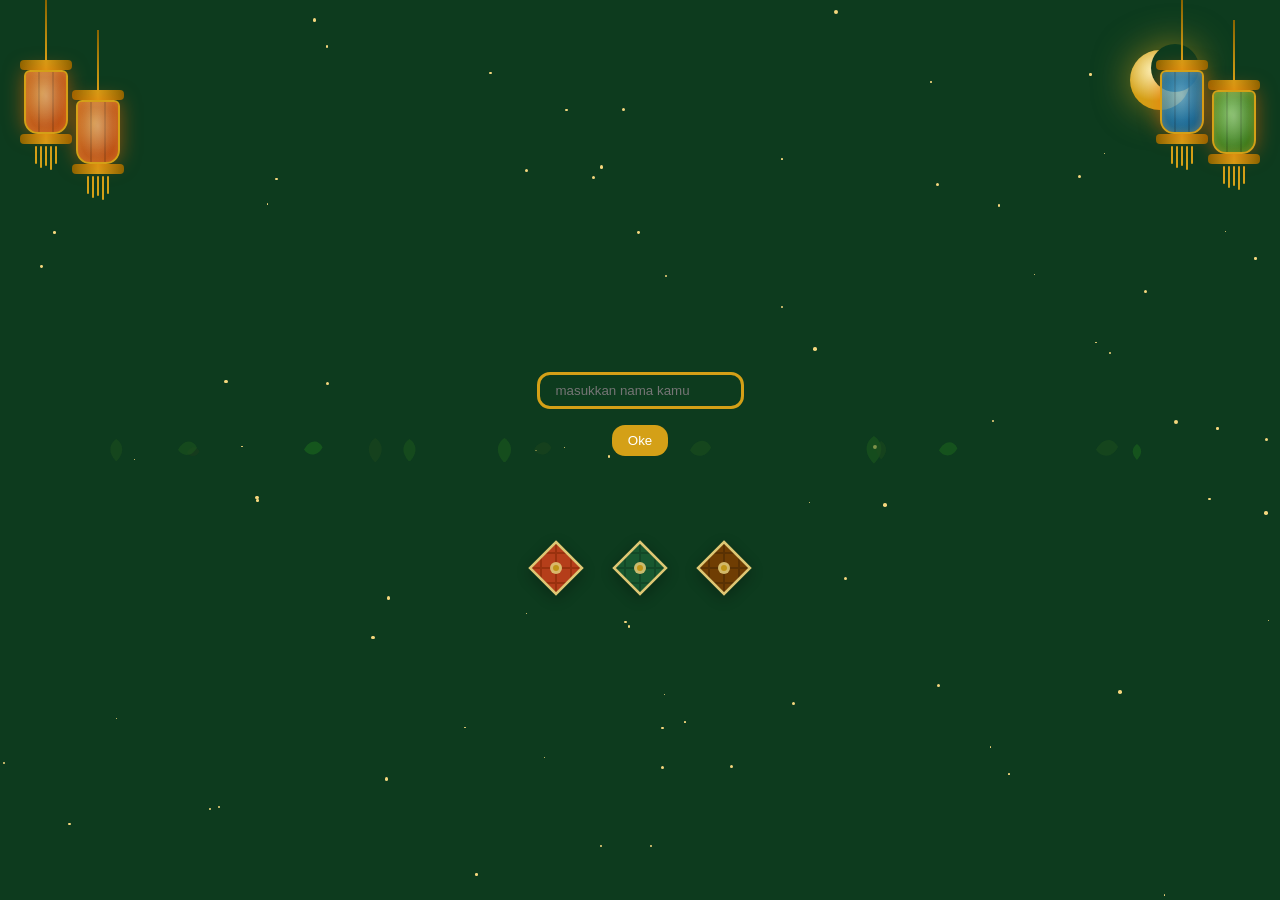
==== index.html @ 44c919b3 "first commit" ====
<!DOCTYPE html>
<html lang="id">
<head>
<meta charset="UTF-8">
<meta name="viewport" content="width=device-width, initial-scale=1.0">
<title>Ketupat Ramadan</title>
<link href="https://fonts.googleapis.com/css2?family=Amiri:ital,wght@0,400;0,700;1,400&family=Cinzel+Decorative:wght@700&display=swap" rel="stylesheet">
<link rel="stylesheet" href="style.css">
</head>
<body>

<!-- Stars -->
<div class="stars" id="stars"></div>

<!-- Moon -->
<div class="moon">
  <svg viewBox="0 0 80 80" xmlns="http://www.w3.org/2000/svg">
    <defs>
      <radialGradient id="moonGrad" cx="40%" cy="35%">
        <stop offset="0%" stop-color="#fff9c4"/>
        <stop offset="100%" stop-color="#d4a017"/>
      </radialGradient>
    </defs>
    <circle cx="40" cy="40" r="30" fill="url(#moonGrad)"/>
    <circle cx="55" cy="28" r="24" fill="#0d3b1e"/>
  </svg>
</div>

<!-- Lanterns left -->
<div class="lantern-wrap left">
  <div class="lantern">
    <div class="lantern-string"></div>
    <div class="lantern-top"></div>
    <div class="lantern-body"><div class="lantern-glow"></div></div>
    <div class="lantern-bot"></div>
    <div class="lantern-fringe">
      <div class="fringe-strand"></div><div class="fringe-strand"></div>
      <div class="fringe-strand"></div><div class="fringe-strand"></div>
      <div class="fringe-strand"></div>
    </div>
  </div>
  <div class="lantern" style="margin-top:30px">
    <div class="lantern-string"></div>
    <div class="lantern-top"></div>
    <div class="lantern-body"><div class="lantern-glow"></div></div>
    <div class="lantern-bot"></div>
    <div class="lantern-fringe">
      <div class="fringe-strand"></div><div class="fringe-strand"></div>
      <div class="fringe-strand"></div><div class="fringe-strand"></div>
      <div class="fringe-strand"></div>
    </div>
  </div>
</div>

<!-- Lanterns right -->
<div class="lantern-wrap right">
  <div class="lantern" style="animation-delay:-0.8s">
    <div class="lantern-string"></div>
    <div class="lantern-top"></div>
    <div class="lantern-body" style="background:radial-gradient(ellipse at 40% 35%, #33aaff99, #005599dd)">
      <div class="lantern-glow"></div>
    </div>
    <div class="lantern-bot"></div>
    <div class="lantern-fringe">
      <div class="fringe-strand"></div><div class="fringe-strand"></div>
      <div class="fringe-strand"></div><div class="fringe-strand"></div>
      <div class="fringe-strand"></div>
    </div>
  </div>
  <div class="lantern" style="margin-top:20px;animation-delay:-2s">
    <div class="lantern-string"></div>
    <div class="lantern-top"></div>
    <div class="lantern-body" style="background:radial-gradient(ellipse at 40% 35%, #aaff6699, #226600dd)">
      <div class="lantern-glow"></div>
    </div>
    <div class="lantern-bot"></div>
    <div class="lantern-fringe">
      <div class="fringe-strand"></div><div class="fringe-strand"></div>
      <div class="fringe-strand"></div><div class="fringe-strand"></div>
      <div class="fringe-strand"></div>
    </div>
  </div>
</div>

<!-- Main Stage -->
<div class="stage">

  <form class="input-nama">
    <input id="nama" type="text" name="nama" value="" placeholder="masukkan nama kamu">
    <br>
    <button id="confirm" name="confirm" type="submit">Oke</button>
  </form>
  <div id="welcomeText" class="welcome-text" aria-live="polite"></div>

  <!-- Mini ketupats row -->
  <div class="mini-row">
    <div class="mini-ketupat">
      <svg width="60" height="60" viewBox="0 0 60 60" xmlns="http://www.w3.org/2000/svg">
        <defs>
          <clipPath id="dc1"><polygon points="30,4 56,30 30,56 4,30"/></clipPath>
        </defs>
        <polygon points="30,4 56,30 30,56 4,30" fill="#c8401a"/>
        <g clip-path="url(#dc1)">
          <g stroke="#8a2200" stroke-width="2" opacity="0.5">
            <line x1="0" y1="15" x2="60" y2="15"/><line x1="0" y1="30" x2="60" y2="30"/><line x1="0" y1="45" x2="60" y2="45"/>
            <line x1="15" y1="0" x2="15" y2="60"/><line x1="30" y1="0" x2="30" y2="60"/><line x1="45" y1="0" x2="45" y2="60"/>
          </g>
        </g>
        <polygon points="30,4 56,30 30,56 4,30" fill="none" stroke="#f5d77e" stroke-width="2.5"/>
        <circle cx="30" cy="30" r="6" fill="#f5d77e" opacity="0.9"/>
        <circle cx="30" cy="30" r="3" fill="#d4a017"/>
      </svg>
    </div>
    <div class="mini-ketupat">
      <svg width="60" height="60" viewBox="0 0 60 60" xmlns="http://www.w3.org/2000/svg">
        <defs>
          <clipPath id="dc2"><polygon points="30,4 56,30 30,56 4,30"/></clipPath>
        </defs>
        <polygon points="30,4 56,30 30,56 4,30" fill="#1a5c32"/>
        <g clip-path="url(#dc2)">
          <g stroke="#0d3b1e" stroke-width="2" opacity="0.5">
            <line x1="0" y1="15" x2="60" y2="15"/><line x1="0" y1="30" x2="60" y2="30"/><line x1="0" y1="45" x2="60" y2="45"/>
            <line x1="15" y1="0" x2="15" y2="60"/><line x1="30" y1="0" x2="30" y2="60"/><line x1="45" y1="0" x2="45" y2="60"/>
          </g>
        </g>
        <polygon points="30,4 56,30 30,56 4,30" fill="none" stroke="#f5d77e" stroke-width="2.5"/>
        <circle cx="30" cy="30" r="6" fill="#f5d77e" opacity="0.9"/>
        <circle cx="30" cy="30" r="3" fill="#d4a017"/>
      </svg>
    </div>
    <div class="mini-ketupat">
      <svg width="60" height="60" viewBox="0 0 60 60" xmlns="http://www.w3.org/2000/svg">
        <defs>
          <clipPath id="dc3"><polygon points="30,4 56,30 30,56 4,30"/></clipPath>
        </defs>
        <polygon points="30,4 56,30 30,56 4,30" fill="#7b3f00"/>
        <g clip-path="url(#dc3)">
          <g stroke="#4a2500" stroke-width="2" opacity="0.5">
            <line x1="0" y1="15" x2="60" y2="15"/><line x1="0" y1="30" x2="60" y2="30"/><line x1="0" y1="45" x2="60" y2="45"/>
            <line x1="15" y1="0" x2="15" y2="60"/><line x1="30" y1="0" x2="30" y2="60"/><line x1="45" y1="0" x2="45" y2="60"/>
          </g>
        </g>
        <polygon points="30,4 56,30 30,56 4,30" fill="none" stroke="#f5d77e" stroke-width="2.5"/>
        <circle cx="30" cy="30" r="6" fill="#f5d77e" opacity="0.9"/>
        <circle cx="30" cy="30" r="3" fill="#d4a017"/>
      </svg>
    </div>
  </div>

</div>
<script src="audio.js"></script>
<script src="script.js"></script>
</body>
</html>
---- style.css ----
:root {
    --gold: #d4a017;
    --gold-light: #f5d77e;
    --gold-dark: #8a6300;
    --green-deep: #0d3b1e;
    --green-mid: #1a5c32;
    --green-light: #2d8a50;
    --cream: #fdf6e3;
    --accent: #c8401a;
  }

  * { margin: 0; padding: 0; box-sizing: border-box; }

  body {
    background: var(--green-deep);
    min-height: 100vh;
    display: flex;
    flex-direction: column;
    align-items: center;
    justify-content: center;
    font-family: 'Amiri', serif;
    overflow: hidden;
    position: relative;
  }

  /* === BACKGROUND STARS === */
  .stars {
    position: fixed;
    inset: 0;
    pointer-events: none;
    z-index: 0;
  }
  .star {
    position: absolute;
    background: var(--gold-light);
    border-radius: 50%;
    animation: twinkle var(--d) ease-in-out infinite alternate;
  }
  @keyframes twinkle {
    from { opacity: 0.1; transform: scale(0.8); }
    to   { opacity: 0.9; transform: scale(1.2); }
  }

  /* === CRESCENT MOON === */
  .moon {
    position: fixed;
    top: 40px;
    right: 80px;
    width: 80px;
    height: 80px;
    z-index: 1;
    animation: moonFloat 6s ease-in-out infinite;
  }
  @keyframes moonFloat {
    0%,100% { transform: translateY(0) rotate(-5deg); }
    50%      { transform: translateY(-12px) rotate(5deg); }
  }
  .moon svg { filter: drop-shadow(0 0 18px #d4a01799); }

  /* === LANTERNS === */
  .lantern-wrap {
    position: fixed;
    top: 0;
    display: flex;
    gap: 0;
    z-index: 1;
    pointer-events: none;
  }
  .lantern-wrap.left  { left: 20px; }
  .lantern-wrap.right { right: 20px; }

  .lantern {
    display: flex;
    flex-direction: column;
    align-items: center;
    animation: sway 4s ease-in-out infinite;
    transform-origin: top center;
  }
  .lantern:nth-child(2) { animation-delay: -1.5s; }
  .lantern-string {
    width: 2px;
    height: 60px;
    background: linear-gradient(to bottom, var(--gold-dark), var(--gold));
  }
  .lantern-body {
    width: 44px;
    height: 64px;
    background: radial-gradient(ellipse at 40% 35%, #ff9933cc, #cc3300dd);
    border-radius: 6px 6px 14px 14px;
    border: 2px solid var(--gold);
    box-shadow: 0 0 20px #ff660088, inset 0 0 12px #ffcc6666;
    position: relative;
    overflow: hidden;
  }
  .lantern-body::before {
    content: '';
    position: absolute;
    inset: 0;
    background: repeating-linear-gradient(
      90deg,
      transparent 0px, transparent 12px,
      rgba(0,0,0,0.15) 12px, rgba(0,0,0,0.15) 14px
    );
  }
  .lantern-glow {
    position: absolute;
    inset: 0;
    background: radial-gradient(ellipse at 50% 40%, #ffffff44 0%, transparent 70%);
    animation: flicker 2s ease-in-out infinite;
  }
  .lantern-top, .lantern-bot {
    width: 52px;
    height: 10px;
    background: linear-gradient(90deg, var(--gold-dark), var(--gold), var(--gold-dark));
    border-radius: 4px;
  }
  .lantern-fringe {
    display: flex;
    gap: 3px;
    margin-top: 2px;
  }
  .fringe-strand {
    width: 2px;
    height: 18px;
    background: var(--gold);
    border-radius: 1px;
    animation: fringeWave 3s ease-in-out infinite;
  }
  .fringe-strand:nth-child(2) { animation-delay: 0.2s; height: 22px; }
  .fringe-strand:nth-child(3) { animation-delay: 0.4s; height: 20px; }
  .fringe-strand:nth-child(4) { animation-delay: 0.1s; height: 24px; }
  .fringe-strand:nth-child(5) { animation-delay: 0.3s; height: 18px; }

  @keyframes sway {
    0%,100% { transform: rotate(-6deg); }
    50%      { transform: rotate(6deg); }
  }
  @keyframes flicker {
    0%,100% { opacity: 0.8; }
    50%      { opacity: 1; }
  }
  @keyframes fringeWave {
    0%,100% { transform: skewX(-8deg); }
    50%      { transform: skewX(8deg); }
  }

  /* === MAIN STAGE === */
  .stage {
    position: relative;
    z-index: 2;
    display: flex;
    flex-direction: column;
    align-items: center;
    gap: 24px;
    margin-top: 5rem;
  }

  /* === KETUPAT SVG === */
  .ketupat-container {
    position: relative;
    width: 320px;
    height: 320px;
    display: flex;
    align-items: center;
    justify-content: center;
  }

  .ketupat-wrap {
    position: relative;
    animation: ketupatFloat 5s ease-in-out infinite;
    filter: drop-shadow(0 16px 40px #0008);
  }

  @keyframes ketupatFloat {
    0%,100% { transform: translateY(0) rotate(0deg); }
    25%      { transform: translateY(-14px) rotate(2deg); }
    75%      { transform: translateY(-8px) rotate(-2deg); }
  }

  /* Glow ring behind ketupat */
  .ketupat-glow {
    position: absolute;
    width: 200px;
    height: 200px;
    border-radius: 50%;
    background: radial-gradient(circle, #d4a01733 0%, transparent 70%);
    animation: glowPulse 3s ease-in-out infinite;
    top: 50%;
    left: 50%;
    transform: translate(-50%, -50%);
  }
  @keyframes glowPulse {
    0%,100% { transform: translate(-50%,-50%) scale(1);   opacity: 0.6; }
    50%      { transform: translate(-50%,-50%) scale(1.3); opacity: 1; }
  }

  /* Sparkles */
  .sparkle {
    position: absolute;
    pointer-events: none;
    animation: sparkleAnim var(--sd) ease-in-out infinite;
    animation-delay: var(--ss);
    top: var(--sy);
    left: var(--sx);
  }
  @keyframes sparkleAnim {
    0%,100% { opacity: 0; transform: scale(0) rotate(0deg); }
    50%      { opacity: 1; transform: scale(1) rotate(180deg); }
  }

  /* === TEXT === */
  .arabic-text {
    font-family: 'Amiri', serif;
    font-size: 2.6rem;
    color: var(--gold-light);
    text-shadow: 0 0 20px #d4a01766;
    letter-spacing: 0.05em;
    animation: textGlow 3s ease-in-out infinite alternate;
    text-align: center;
  }
  @keyframes textGlow {
    from { text-shadow: 0 0 10px #d4a01744; }
    to   { text-shadow: 0 0 30px #d4a017cc, 0 0 60px #d4a01755; }
  }

  .title {
    font-family: 'Cinzel Decorative', cursive;
    font-size: 1.5rem;
    color: var(--gold);
    letter-spacing: 0.15em;
    text-align: center;
    text-shadow: 0 2px 8px #0006;
    animation: fadeIn 2s ease;
  }

  .subtitle {
    font-family: 'Amiri', serif;
    font-size: 1.1rem;
    color: var(--cream);
    opacity: 0.75;
    text-align: center;
    letter-spacing: 0.06em;
  }

  /* === ORNAMENT DIVIDER === */
  .divider {
    display: flex;
    align-items: center;
    gap: 12px;
    color: var(--gold);
    opacity: 0.7;
    font-size: 1.2rem;
  }
  .divider-line {
    width: 120px;
    height: 1px;
    background: linear-gradient(to right, transparent, var(--gold), transparent);
  }

  /* === FLOATING LEAVES === */
  .leaf {
    position: fixed;
    pointer-events: none;
    z-index: 0;
    animation: leafFall linear infinite;
    opacity: 0.55;
  }
  @keyframes leafFall {
    0%   { transform: translateY(-40px) rotate(0deg); opacity: 0; }
    10%  { opacity: 0.55; }
    90%  { opacity: 0.4; }
    100% { transform: translateY(105vh) rotate(360deg); opacity: 0; }
  }

  /* === BOTTOM KETUPAT ROW === */
  .mini-row {
    display: flex;
    gap: 24px;
    margin-top: 8px;
  }
  .mini-ketupat {
    animation: miniSway 3s ease-in-out infinite;
    opacity: 0.9;
    filter: drop-shadow(0 4px 8px #0005);
  }
  .mini-ketupat:nth-child(2) { animation-delay: -1s; }
  .mini-ketupat:nth-child(3) { animation-delay: -2s; }
  @keyframes miniSway {
    0%,100% { transform: rotate(-8deg) translateY(0); }
    50%      { transform: rotate(8deg) translateY(-6px); }
  }

  @keyframes fadeIn {
    from { opacity: 0; transform: translateY(10px); }
    to   { opacity: 1; transform: translateY(0); }
  }
  .input-nama{
    text-align: center;
  }
  .input-nama input{
    border: 3px solid var(--gold);
    border-radius: 13px;
    padding: 0.5rem 1rem;
    background: #0d3b1e;
    color: #f5d77e;
  }
  .input-nama button{
    border-style: none;
    border-radius: 13px;
    padding: 0.5rem 1rem;
    background-color: #d4a017;
    color: white;
    margin: 1rem 0;
    transition: 0.7s;
  }
  .input-nama button:hover{
    transform: scale(1.2);
  }
  .next button{
    border-style: none;
    border-radius: 13px;
    padding: 0.5rem 1rem;
    background-color: #d4a017;
    color: white;
    margin: 0 5px;
    transition: 0.7s;
  }
  .next button:hover{
    transform: scale(1.2);    
  }

  .welcome-text{
    margin-top: 10px;
    font-family: 'Cinzel Decorative', cursive;
    color: var(--gold-light);
    text-shadow: 0 0 18px #d4a01766;
    letter-spacing: 0.06em;
    text-align: center;
    opacity: 0;
    transform: translateY(6px);
    transition: 0.4s ease;
  }
  .welcome-text.is-visible{
    opacity: 1;
    transform: translateY(0);
  }

  /* Modal THR */
  .modal{
    position: fixed;
    inset: 0;
    display: none;
    z-index: 50;
  }
  .modal.is-open{
    display: block;
  }
  .modal__backdrop{
    position: absolute;
    inset: 0;
    background: rgba(0,0,0,0.6);
    backdrop-filter: blur(2px);
  }
  .modal__card{
    position: absolute;
    left: 50%;
    top: 50%;
    transform: translate(-50%,-50%);
    width: min(92vw, 360px);
    background: rgba(13, 59, 30, 0.98);
    border: 2px solid var(--gold);
    border-radius: 16px;
    box-shadow: 0 18px 60px rgba(0,0,0,0.55);
    padding: 14px 14px 16px;
  }
  .modal__header{
    display: flex;
    align-items: center;
    justify-content: space-between;
    gap: 10px;
    margin-bottom: 10px;
  }
  .modal__title{
    font-family: 'Cinzel Decorative', cursive;
    color: var(--gold-light);
    letter-spacing: 0.08em;
    font-size: 1.05rem;
  }
  .modal__close{
    border: none;
    background: transparent;
    color: var(--gold-light);
    font-size: 26px;
    line-height: 1;
    cursor: pointer;
    padding: 0 6px;
    border-radius: 10px;
    transition: 0.2s;
  }
  .modal__close:hover{
    background: rgba(212,160,23,0.15);
  }
  .modal__body{
    text-align: center;
  }
  .modal__hint{
    color: var(--cream);
    opacity: 0.85;
    margin-bottom: 10px;
    letter-spacing: 0.04em;
  }
  .modal__qr{
    width: 220px;
    height: 220px;
    border-radius: 12px;
    border: 2px solid rgba(245,215,126,0.5);
    background: #fff;
  }
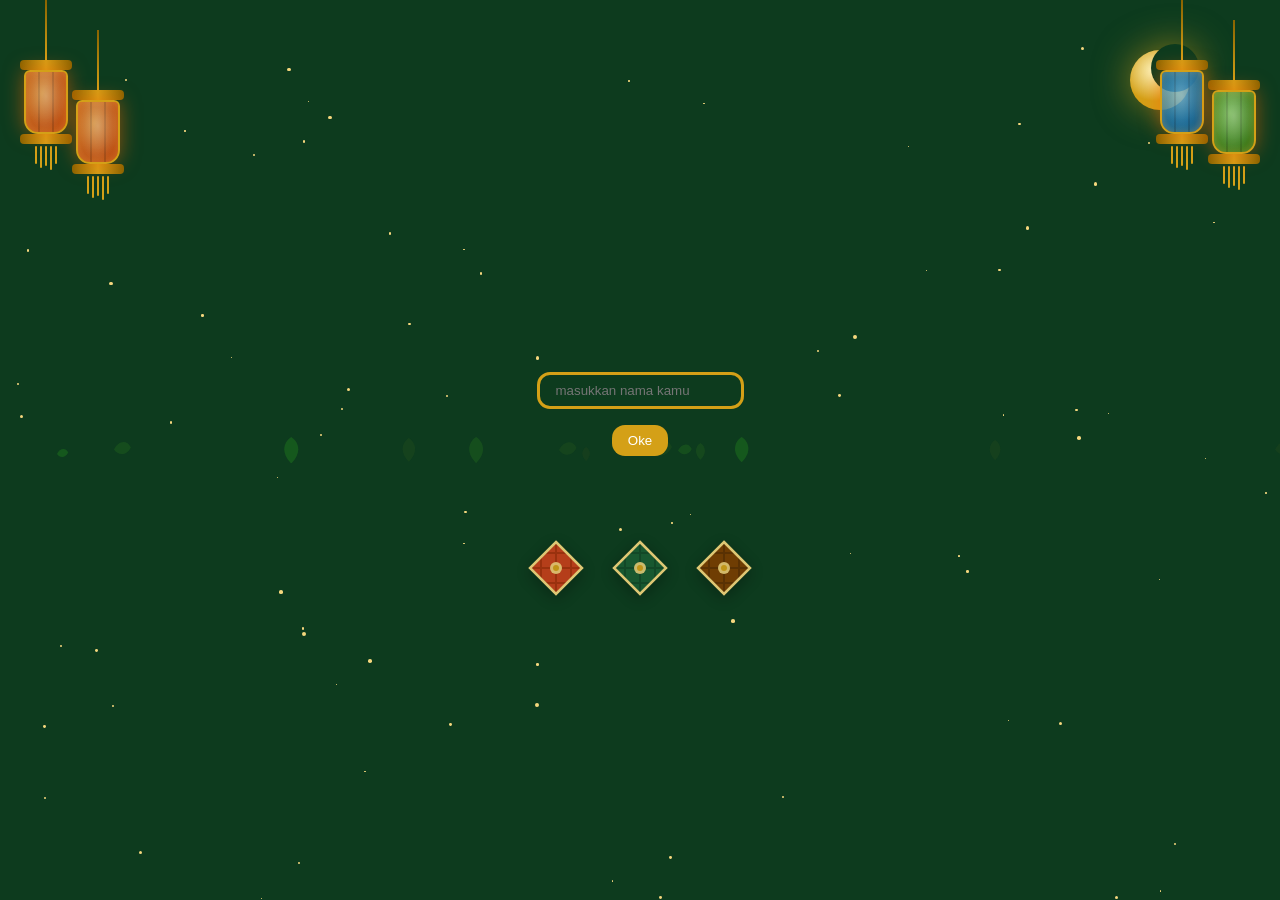
==== commit dd0b187c: "menambahkan array user dan fav icon" ====
--- a/index.html
+++ b/index.html
@@ -3,9 +3,10 @@
 <head>
 <meta charset="UTF-8">
 <meta name="viewport" content="width=device-width, initial-scale=1.0">
-<title>Ketupat Ramadan</title>
+<title>Eid Mubarak</title>
 <link href="https://fonts.googleapis.com/css2?family=Amiri:ital,wght@0,400;0,700;1,400&family=Cinzel+Decorative:wght@700&display=swap" rel="stylesheet">
 <link rel="stylesheet" href="style.css">
+<link rel="shortcut icon" href="img/logo.avif" type="image/x-icon" class="icon">
 </head>
 <body>
 
--- a/style.css
+++ b/style.css
@@ -415,4 +415,71 @@
     border-radius: 12px;
     border: 2px solid rgba(245,215,126,0.5);
     background: #fff;
+  }
+
+  /* Admin user list page */
+  .admin-actions{
+    width: min(92vw, 560px);
+    display: flex;
+    justify-content: center;
+    margin: 4px 0 8px;
+  }
+  .btn-link{
+    display: inline-block;
+    text-decoration: none;
+    border-radius: 13px;
+    padding: 0.55rem 1rem;
+    background-color: #d4a017;
+    color: white;
+    transition: 0.25s;
+  }
+  .btn-link:hover{
+    transform: scale(1.06);
+  }
+  .user-list{
+    width: min(92vw, 560px);
+    max-height: min(62vh, 520px);
+    overflow: auto;
+    border: 2px solid rgba(245,215,126,0.35);
+    border-radius: 16px;
+    background: rgba(13, 59, 30, 0.7);
+    box-shadow: 0 16px 60px rgba(0,0,0,0.35);
+    padding: 10px;
+  }
+  .user-entry{
+    display: flex;
+    align-items: baseline;
+    justify-content: space-between;
+    gap: 14px;
+    padding: 10px 12px;
+    border-radius: 12px;
+    border: 1px solid rgba(212,160,23,0.18);
+    background: rgba(13, 59, 30, 0.55);
+    margin: 8px 0;
+  }
+  .user-entry__name{
+    font-family: 'Cinzel Decorative', cursive;
+    color: var(--gold-light);
+    letter-spacing: 0.06em;
+    font-size: 1rem;
+  }
+  .user-entry__time{
+    color: var(--cream);
+    opacity: 0.8;
+    font-size: 0.95rem;
+    white-space: nowrap;
+  }
+  .empty-state{
+    color: var(--cream);
+    opacity: 0.85;
+    text-align: center;
+    padding: 16px 10px;
+    letter-spacing: 0.04em;
+  }
+  .icon{
+    border-radius: 50%;
+    border: 1px solid white;
+  }
+  .me{
+    color: #8a6300;
   }
